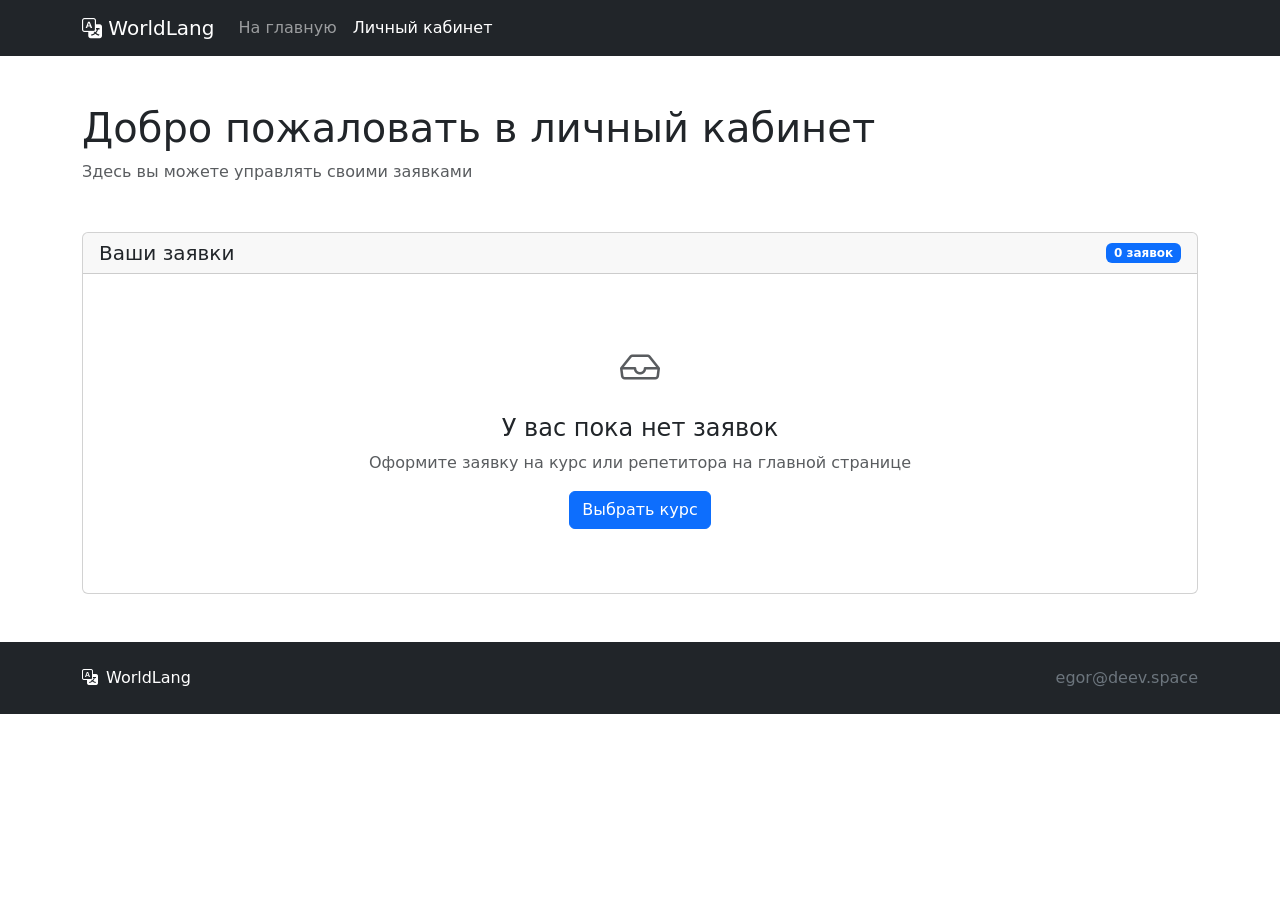
==== account.html @ 4bd1ed72 "Расширены секции на главной, создан базовый account.html" ====
<!DOCTYPE html>
<html lang="ru">
<head>
    <meta charset="UTF-8">
    <meta name="viewport" content="width=device-width, initial-scale=1.0">
    <title>Личный кабинет - WorldLang</title>
    <link rel="icon" href="https://deev.space/media/favicon.ico" type="image/x-icon">
    <link href="https://cdn.jsdelivr.net/npm/bootstrap@5.3.0/dist/css/bootstrap.min.css" rel="stylesheet">
    <link rel="stylesheet" href="https://cdn.jsdelivr.net/npm/bootstrap-icons@1.11.0/font/bootstrap-icons.css">
    <link rel="stylesheet" href="css/main.css">
    <link rel="stylesheet" href="css/account.css">
</head>
<body>
    <nav class="navbar navbar-expand-lg navbar-dark bg-dark">
        <div class="container">
            <a class="navbar-brand" href="index.html">
                <i class="bi bi-translate"></i> WorldLang
            </a>
            <button class="navbar-toggler" type="button" data-bs-toggle="collapse" data-bs-target="#navbarNav">
                <span class="navbar-toggler-icon"></span>
            </button>
            <div class="collapse navbar-collapse" id="navbarNav">
                <ul class="navbar-nav me-auto">
                    <li class="nav-item">
                        <a class="nav-link" href="index.html">На главную</a>
                    </li>
                    <li class="nav-item">
                        <a class="nav-link active" href="account.html">Личный кабинет</a>
                    </li>
                </ul>
            </div>
        </div>
    </nav>

    <div id="notificationArea"></div>

    <div class="container my-5">
        <h1 class="mb-2">Добро пожаловать в личный кабинет</h1>
        <p class="text-muted mb-5">Здесь вы можете управлять своими заявками</p>

        <div class="card">
            <div class="card-header d-flex justify-content-between align-items-center">
                <h5 class="mb-0">Ваши заявки</h5>
                <span id="ordersCount" class="badge bg-primary">0 заявок</span>
            </div>
            <div class="card-body">
                <div id="emptyState" class="text-center py-5">
                    <i class="bi bi-inbox fs-1 text-muted"></i>
                    <h4 class="mt-3">У вас пока нет заявок</h4>
                    <p class="text-muted">Оформите заявку на курс или репетитора на главной странице</p>
                    <a href="index.html" class="btn btn-primary">Выбрать курс</a>
                </div>

                <div id="ordersTable" style="display: none;">
                    <div class="table-responsive">
                        <table class="table table-hover">
                            <thead>
                                <tr>
                                    <th>№</th>
                                    <th>Название</th>
                                    <th>Дата</th>
                                    <th>Стоимость</th>
                                </tr>
                            </thead>
                            <tbody id="ordersList"></tbody>
                        </table>
                    </div>
                </div>
            </div>
        </div>
    </div>

    <footer class="bg-dark text-white py-4 mt-auto">
        <div class="container">
            <div class="row align-items-center">
                <div class="col-md-6">
                    <span><i class="bi bi-translate me-2"></i>WorldLang</span>
                </div>
                <div class="col-md-6 text-md-end">
                    <span class="text-secondary">egor@deev.space</span>
                </div>
            </div>
        </div>
    </footer>

    <script src="https://cdn.jsdelivr.net/npm/bootstrap@5.3.0/dist/js/bootstrap.bundle.min.js"></script>
</body>
</html>
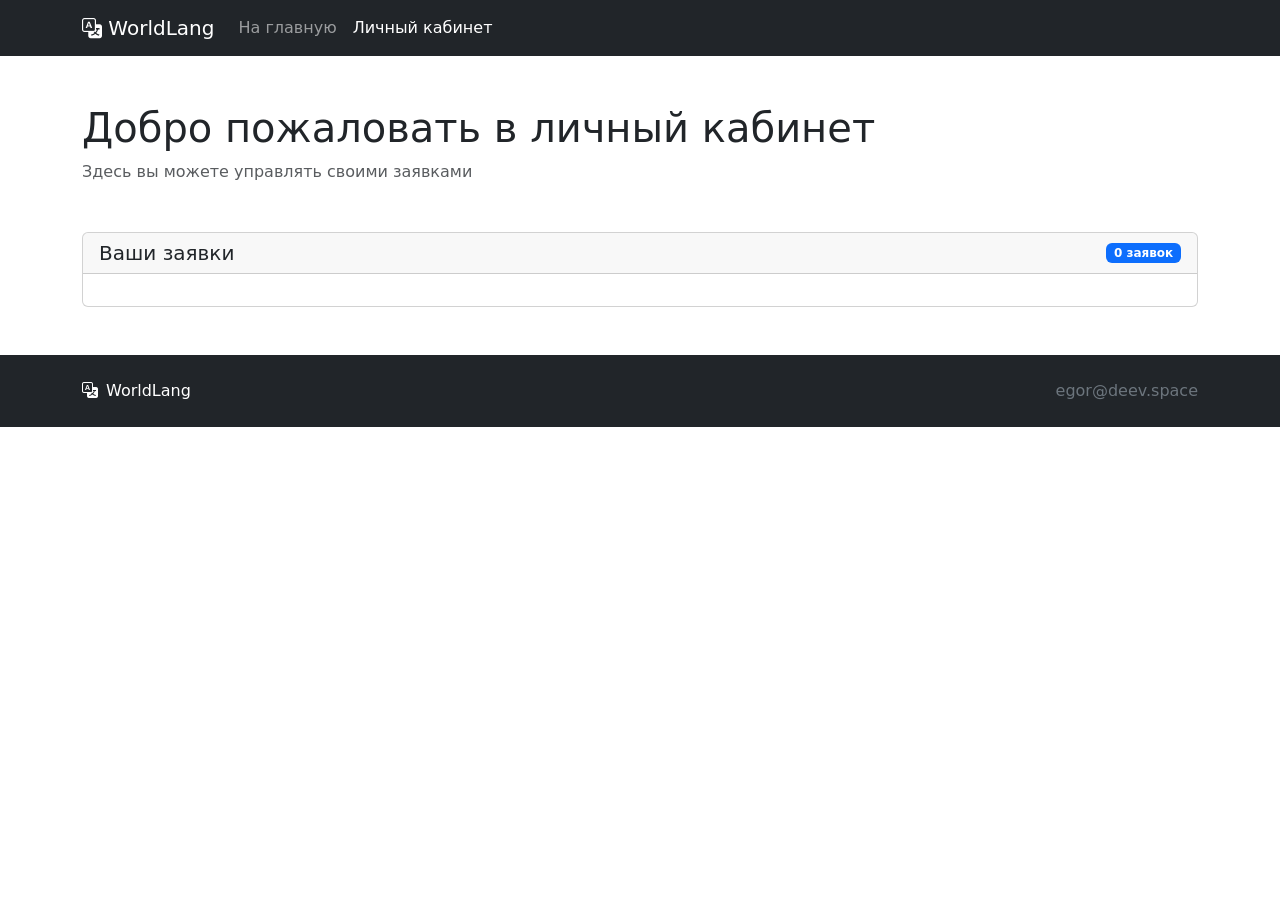
==== commit 634f312e: "Добавлены модальные окна для заявок и секция карты" ====
--- a/account.html
+++ b/account.html
@@ -44,7 +44,7 @@
                 <span id="ordersCount" class="badge bg-primary">0 заявок</span>
             </div>
             <div class="card-body">
-                <div id="emptyState" class="text-center py-5">
+                <div id="emptyState" class="text-center py-5" style="display: none;">
                     <i class="bi bi-inbox fs-1 text-muted"></i>
                     <h4 class="mt-3">У вас пока нет заявок</h4>
                     <p class="text-muted">Оформите заявку на курс или репетитора на главной странице</p>
@@ -60,11 +60,16 @@
                                     <th>Название</th>
                                     <th>Дата</th>
                                     <th>Стоимость</th>
+                                    <th>Действия</th>
                                 </tr>
                             </thead>
                             <tbody id="ordersList"></tbody>
                         </table>
                     </div>
+
+                    <nav>
+                        <ul id="ordersPagination" class="pagination justify-content-center"></ul>
+                    </nav>
                 </div>
             </div>
         </div>
@@ -83,6 +88,190 @@
         </div>
     </footer>
 
+    <div class="modal fade" id="orderDetailModal" tabindex="-1">
+        <div class="modal-dialog">
+            <div class="modal-content">
+                <div class="modal-header">
+                    <h5 class="modal-title">Подробности заявки</h5>
+                    <button type="button" class="btn-close" data-bs-dismiss="modal"></button>
+                </div>
+                <div class="modal-body" id="orderDetailContent"></div>
+                <div class="modal-footer">
+                    <button type="button" class="btn btn-secondary" data-bs-dismiss="modal">Закрыть</button>
+                </div>
+            </div>
+        </div>
+    </div>
+
+    <div class="modal fade" id="editOrderModal" tabindex="-1">
+        <div class="modal-dialog modal-lg">
+            <div class="modal-content">
+                <div class="modal-header">
+                    <h5 class="modal-title">Редактирование заявки</h5>
+                    <button type="button" class="btn-close" data-bs-dismiss="modal"></button>
+                </div>
+                <div class="modal-body">
+                    <form id="editOrderForm">
+                        <input type="hidden" id="editOrderId">
+                        <input type="hidden" id="editCourseId">
+                        <input type="hidden" id="editTutorId">
+
+                        <div id="editCourseFields" style="display: none;">
+                            <div class="mb-3">
+                                <label class="form-label">Название курса</label>
+                                <input type="text" id="editCourseName" class="form-control" readonly>
+                            </div>
+
+                            <div class="mb-3">
+                                <label class="form-label">Преподаватель</label>
+                                <input type="text" id="editCourseTeacher" class="form-control" readonly>
+                            </div>
+
+                            <div class="mb-3">
+                                <label class="form-label">Дата начала</label>
+                                <select id="editCourseStartDate" class="form-select" required></select>
+                            </div>
+
+                            <div class="mb-3">
+                                <label class="form-label">Время начала</label>
+                                <select id="editCourseStartTime" class="form-select" required></select>
+                            </div>
+
+                            <div class="mb-3">
+                                <label class="form-label">Продолжительность курса</label>
+                                <input type="text" id="editCourseDuration" class="form-control" readonly>
+                            </div>
+
+                            <div class="mb-3">
+                                <label class="form-label">Дата окончания курса</label>
+                                <input type="text" id="editCourseEndDate" class="form-control" readonly>
+                            </div>
+
+                            <div class="mb-3">
+                                <label class="form-label">Количество студентов</label>
+                                <input type="number" id="editStudentsNumber" class="form-control" min="1" max="20" required>
+                            </div>
+
+                            <div class="mb-3">
+                                <label class="form-label">Автоматические опции</label>
+                                <div class="form-check">
+                                    <input class="form-check-input" type="checkbox" id="editEarlyRegistration" disabled>
+                                    <label class="form-check-label" for="editEarlyRegistration">
+                                        Ранняя регистрация (-10%)
+                                    </label>
+                                </div>
+                                <div class="form-check">
+                                    <input class="form-check-input" type="checkbox" id="editGroupEnrollment" disabled>
+                                    <label class="form-check-label" for="editGroupEnrollment">
+                                        Групповая скидка (-15%)
+                                    </label>
+                                </div>
+                                <div class="form-check">
+                                    <input class="form-check-input" type="checkbox" id="editIntensiveCourse" disabled>
+                                    <label class="form-check-label" for="editIntensiveCourse">
+                                        Интенсивный курс (+20%)
+                                    </label>
+                                </div>
+                            </div>
+
+                            <div class="mb-3">
+                                <label class="form-label">Дополнительные опции</label>
+                                <div class="form-check">
+                                    <input class="form-check-input" type="checkbox" id="editSupplementary">
+                                    <label class="form-check-label" for="editSupplementary">
+                                        Дополнительные учебные материалы (+2000₽/студ.)
+                                    </label>
+                                </div>
+                                <div class="form-check">
+                                    <input class="form-check-input" type="checkbox" id="editPersonalized">
+                                    <label class="form-check-label" for="editPersonalized">
+                                        Индивидуальные занятия (+1500₽/нед.)
+                                    </label>
+                                </div>
+                                <div class="form-check">
+                                    <input class="form-check-input" type="checkbox" id="editExcursions">
+                                    <label class="form-check-label" for="editExcursions">
+                                        Культурные экскурсии (+25%)
+                                    </label>
+                                </div>
+                                <div class="form-check">
+                                    <input class="form-check-input" type="checkbox" id="editAssessment">
+                                    <label class="form-check-label" for="editAssessment">
+                                        Оценка уровня владения языком (+300₽)
+                                    </label>
+                                </div>
+                                <div class="form-check">
+                                    <input class="form-check-input" type="checkbox" id="editInteractive">
+                                    <label class="form-check-label" for="editInteractive">
+                                        Доступ к интерактивной онлайн-платформе (+50%)
+                                    </label>
+                                </div>
+                            </div>
+                        </div>
+
+                        <div id="editTutorFields" style="display: none;">
+                            <div class="mb-3">
+                                <label class="form-label">Репетитор</label>
+                                <input type="text" id="editTutorName" class="form-control" readonly>
+                            </div>
+                        </div>
+
+                        <div class="mb-3">
+                            <label class="form-label">Ваше имя</label>
+                            <input type="text" id="editStudentName" class="form-control" required>
+                        </div>
+
+                        <div class="mb-3">
+                            <label class="form-label">Телефон</label>
+                            <input type="tel" id="editStudentPhone" class="form-control" pattern="[+]?[0-9]{10,15}" required>
+                        </div>
+
+                        <div class="mb-3">
+                            <label class="form-label">Email</label>
+                            <input type="email" id="editStudentEmail" class="form-control" required>
+                        </div>
+
+                        <div class="mb-3">
+                            <label class="form-label">Сообщение</label>
+                            <textarea id="editStudentMessage" class="form-control" rows="3"></textarea>
+                        </div>
+
+                        <div class="alert alert-info">
+                            <h5>Итоговая стоимость: <span id="editTotalPrice">0</span> ₽</h5>
+                        </div>
+                    </form>
+                </div>
+                <div class="modal-footer">
+                    <button type="button" class="btn btn-secondary" data-bs-dismiss="modal">Отмена</button>
+                    <button type="button" id="saveOrderChanges" class="btn btn-warning">Сохранить</button>
+                </div>
+            </div>
+        </div>
+    </div>
+
+    <div class="modal fade" id="deleteOrderModal" tabindex="-1">
+        <div class="modal-dialog">
+            <div class="modal-content">
+                <div class="modal-header">
+                    <h5 class="modal-title">Удаление</h5>
+                    <button type="button" class="btn-close" data-bs-dismiss="modal"></button>
+                </div>
+                <div class="modal-body">
+                    <p>Вы уверены, что хотите удалить заявку?</p>
+                    <p class="text-muted">Это действие нельзя отменить.</p>
+                    <input type="hidden" id="deleteOrderId">
+                </div>
+                <div class="modal-footer">
+                    <button type="button" class="btn btn-secondary" data-bs-dismiss="modal">Нет</button>
+                    <button type="button" id="confirmDelete" class="btn btn-danger">Да, удалить</button>
+                </div>
+            </div>
+        </div>
+    </div>
+
     <script src="https://cdn.jsdelivr.net/npm/bootstrap@5.3.0/dist/js/bootstrap.bundle.min.js"></script>
+    <script src="js/api.js"></script>
+    <script src="js/utils.js"></script>
+    <script src="js/account.js"></script>
 </body>
-</html>
+</html>
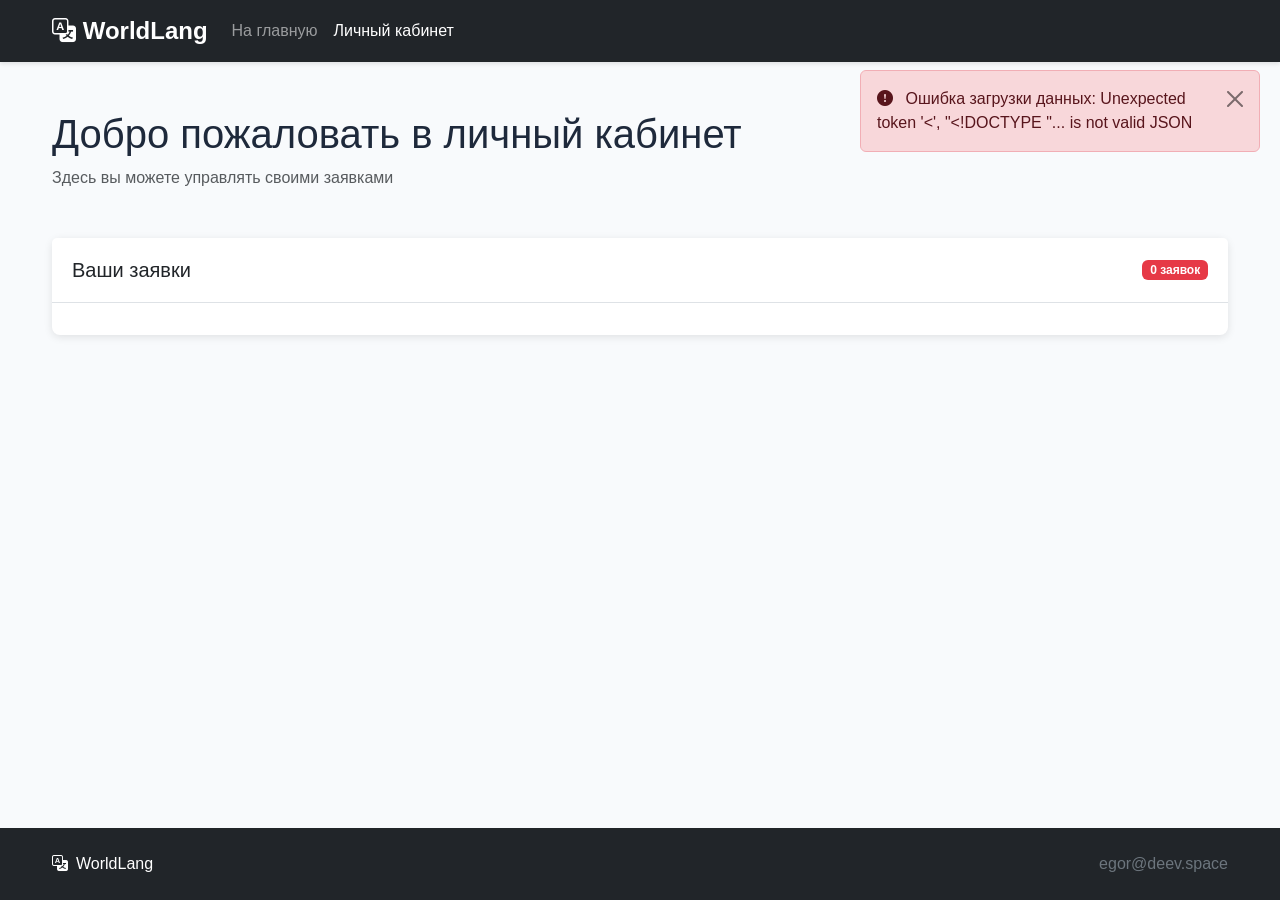
==== commit 78175c19: "Разметка без атрибутов style: htmlhint проходит без замечаний Скрытые блоки личного кабинета — атриб" ====
--- a/account.html
+++ b/account.html
@@ -44,14 +44,14 @@
                 <span id="ordersCount" class="badge bg-primary">0 заявок</span>
             </div>
             <div class="card-body">
-                <div id="emptyState" class="text-center py-5" style="display: none;">
+                <div id="emptyState" class="text-center py-5" hidden>
                     <i class="bi bi-inbox fs-1 text-muted"></i>
                     <h4 class="mt-3">У вас пока нет заявок</h4>
                     <p class="text-muted">Оформите заявку на курс или репетитора на главной странице</p>
                     <a href="index.html" class="btn btn-primary">Выбрать курс</a>
                 </div>
 
-                <div id="ordersTable" style="display: none;">
+                <div id="ordersTable" hidden>
                     <div class="table-responsive">
                         <table class="table table-hover">
                             <thead>
@@ -116,7 +116,7 @@
                         <input type="hidden" id="editCourseId">
                         <input type="hidden" id="editTutorId">
 
-                        <div id="editCourseFields" style="display: none;">
+                        <div id="editCourseFields" hidden>
                             <div class="mb-3">
                                 <label class="form-label">Название курса</label>
                                 <input type="text" id="editCourseName" class="form-control" readonly>
@@ -209,7 +209,7 @@
                             </div>
                         </div>
 
-                        <div id="editTutorFields" style="display: none;">
+                        <div id="editTutorFields" hidden>
                             <div class="mb-3">
                                 <label class="form-label">Репетитор</label>
                                 <input type="text" id="editTutorName" class="form-control" readonly>
--- a/css/main.css
+++ b/css/main.css
@@ -0,0 +1,83 @@
+:root {
+    --primary-color: #e63946;
+    --secondary-color: #3b82f6;
+    --success-color: #22c55e;
+    --warning-color: #f59e0b;
+    --danger-color: #ef4444;
+    --light-bg: #f8fafc;
+    --dark-text: #1e293b;
+    --muted-text: #64748b;
+}
+
+body {
+    font-family: -apple-system, BlinkMacSystemFont, 'Segoe UI', Roboto, 
+                 'Helvetica Neue', Arial, sans-serif;
+    color: var(--dark-text);
+    background-color: var(--light-bg);
+}
+
+.navbar {
+    box-shadow: 0 2px 4px rgba(0, 0, 0, 0.1);
+}
+
+.navbar-brand {
+    font-weight: 700;
+    font-size: 1.5rem;
+}
+
+.btn-primary {
+    background-color: var(--primary-color);
+    border-color: var(--primary-color);
+}
+
+.btn-primary:hover {
+    background-color: #d62839;
+    border-color: #d62839;
+}
+
+.text-primary {
+    color: var(--primary-color) !important;
+}
+
+.bg-primary {
+    background-color: var(--primary-color) !important;
+}
+
+#notificationArea {
+    position: fixed;
+    top: 70px;
+    right: 20px;
+    z-index: 1050;
+    min-width: 300px;
+    max-width: 400px;
+}
+
+.notification {
+    margin-bottom: 10px;
+    animation: slideIn 0.3s ease-out;
+}
+
+/* Анимация появления уведомлений справа */
+@keyframes slideIn {
+    from {
+        transform: translateX(400px);
+        opacity: 0;
+    }
+    to {
+        transform: translateX(0);
+        opacity: 1;
+    }
+}
+
+footer {
+    margin-top: auto;
+}
+
+footer a {
+    text-decoration: none;
+    transition: opacity 0.3s;
+}
+
+footer a:hover {
+    opacity: 0.7;
+}
--- a/css/account.css
+++ b/css/account.css
@@ -0,0 +1,53 @@
+/* Прикрепление footer внизу страницы с flexbox */
+body {
+    display: flex;
+    flex-direction: column;
+    min-height: 100vh;
+}
+
+body > .container {
+    flex: 1;
+}
+
+.container {
+    max-width: 1200px;
+}
+
+.card {
+    border: none;
+    box-shadow: 0 2px 8px rgba(0, 0, 0, 0.1);
+    border-radius: 8px;
+}
+
+.card-header {
+    background-color: white;
+    border-bottom: 1px solid #dee2e6;
+    padding: 1.25rem;
+}
+
+#emptyState i {
+    font-size: 4rem;
+}
+
+.table th {
+    font-weight: 600;
+    color: var(--dark-text);
+    border-bottom: 2px solid #dee2e6;
+}
+
+.btn-group-sm .btn {
+    padding: 0.25rem 0.5rem;
+    font-size: 0.875rem;
+}
+
+/* Вертикальное расположение кнопок на мобильных */
+@media (max-width: 768px) {
+    .btn-group {
+        flex-direction: column;
+    }
+
+    .btn-group .btn {
+        border-radius: 0.25rem !important;
+        margin-bottom: 0.25rem;
+    }
+}
